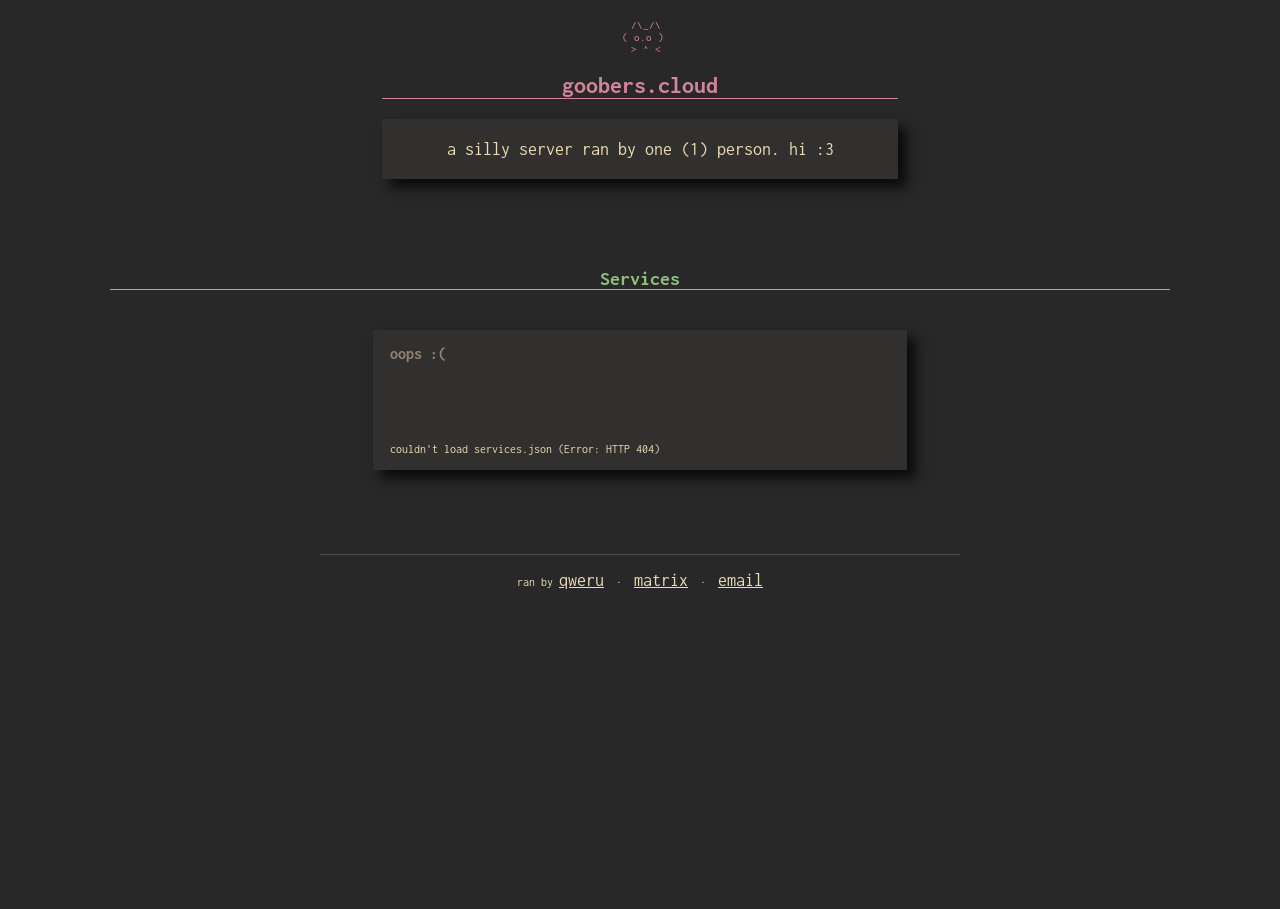
==== files/static-www/index.html @ 4d997ca3 "feat: nginx through wg" ====
<!doctype html>
<html lang="en">
    <head>
        <meta charset="UTF-8" />
        <meta name="viewport" content="width=device-width, initial-scale=1.0" />
        <meta
            name="description"
            content="goobers.cloud — a silly server ran by one (1) person."
        />
        <link rel="preconnect" href="https://fonts.googleapis.com" />
        <link
            rel="preconnect"
            href="https://fonts.gstatic.com"
            crossorigin
        />
        <link
            href="https://fonts.googleapis.com/css2?family=Inconsolata:wght@400;700&display=swap"
            rel="stylesheet"
        />
        <link rel="stylesheet" href="./css/main.css" />
        <title>goobers.cloud :3</title>
    </head>
    <body>
        <div class="outer">
            <div class="container container-center">
                <div class="col">
                    <pre class="ascii purple">  /\_/\
 ( o.o )
  &gt; ^ &lt;</pre>
                    <h1 class="purple">goobers.cloud</h1>
                    <div class="box box-purple">
                        <p>
                            a silly server ran by one (1) person. hi :3
                        </p>
                    </div>
                </div>
            </div>
        </div>

        <div class="outer">
            <div class="container container-column">
                <h2 class="aqua text-center">Services</h2>
                <div id="services" class="container container-services">
                    <div class="col">
                        <div class="box box-gray service">
                            <span class="service-name">loading...</span>
                            <span class="service-desc small"
                                >fetching services.json :3</span
                            >
                        </div>
                    </div>
                </div>
                <noscript>
                    <div class="box box-gray service placeholder">
                        <span class="service-name">oops :(</span>
                        <span class="service-desc small"
                            >enable javascript to see the services</span
                        >
                    </div>
                </noscript>
            </div>
        </div>

        <div class="outer footer">
            <div class="container">
                <div class="col">
                    <div class="center-text">
                        <p class="small">
                            ran by
                            <a href="https://qweru.xyz/">qweru</a>
                            &nbsp;·&nbsp;
                            <a href="https://matrix.to/#/@qweru:m.gayboi.club"
                                >matrix</a
                            >
                            &nbsp;·&nbsp;
                            <a href="mailto:itsqweru@proton.me">email</a>
                        </p>
                    </div>
                </div>
            </div>
        </div>

        <script src="./js/services.js"></script>
    </body>
</html>
---- files/static-www/css/main.css ----
:root {
    --box-w: 500px;
    --box-w-alt: 150px;
    --blur: 1.75rem;
    --box-blur: calc(0.5 * var(--blur));
    --glow: #ebdbb2;
    --size: 12rem;
    --font-size: 1.5;
    --bg-blur: 3px;
    --offset-height: 30vh;
}

html {
    width: 100%;
    height: 100%;
    min-height: 101vh;
}

body {
    overflow-x: visible;
    width: 100%;
    height: 100%;
    min-height: 101vh;
    color: #ebdbb2;
    margin: 0;
    padding: 0;
    scrollbar-width: none;

    background-color: #282828;
    background-image: radial-gradient(
        color-mix(in Oklch, var(--glow), #000 20%) 0.1px,
        transparent 0.5px
    );
    background-position: -10px -10px;
    background-size: 20px 20px;
    background-attachment: fixed;
}

body::before {
    content: "";
    position: fixed;
    inset: 0;
    background: linear-gradient(135deg, #b16286, #458588, #689d6a);
    pointer-events: none;
    z-index: 0;
}

body::after {
    content: "";
    position: fixed;
    inset: 0;
    background-image: radial-gradient(transparent 0.1px, #282828 0.5px);
    background-position: -10px -10px;
    background-size: 20px 20px;
    background-attachment: fixed;
    pointer-events: none;
    z-index: 1;
}

body > * {
    position: relative;
    z-index: 2;
}

body::-webkit-scrollbar {
    display: none;
}

* {
    font-family: "Inconsolata", monospace;
    font-size: calc(20px * var(--font-size));
    color: var(--glow);
    /*border: 1px solid red;*/
}

p {
    font-size: calc(18px * var(--font-size));
}

a {
    font-size: calc(18px * var(--font-size));
}

h1 {
    font-size: calc(24px * var(--font-size));
    border-bottom: 1px solid currentColor;
    margin-bottom: 20px;
}

h2 {
    font-size: calc(20px * var(--font-size));
    border-bottom: 1px solid currentColor;
    margin-bottom: 20px;
}

.center-text {
    text-align: center;
}

.box {
    width: var(--box-w);

    text-wrap: wrap;

    padding-left: 5px;
    padding-right: 5px;
    padding-top: 0px;
    padding-bottom: 0px;

    --glow-color: var(--glow);
    --glow-size: calc(12.5px * var(--font-size));

    --color: #00000000;
    --shadow-color: color-mix(
        in Oklch,
        color-mix(in Oklch, var(--glow-color), transparent 100%),
        #000 80%
    );

    --offset: calc(8px * var(--font-size));

    background-color: color-mix(in Oklch, var(--color), transparent 95%);
    border: 3px solid var(--color);

    transition: 0.1s all;
    box-shadow: var(--offset) var(--offset) var(--glow-size) 0px
        var(--shadow-color);
    border-radius: 0px;
    background-color: #32302f;
    z-index: 1;
}

.box:hover {
    transition: 0.1s all;
}

.box-green {
    --glow-color: #b8bb26;
}

.box-yellow {
    --glow-color: #fabd2f;
}

.box-red {
    --glow-color: #fb4934;
}

.box-purple {
    --glow-color: #d3869b;
}

.box-aqua {
    --glow-color: #8ec07c;
}

.box-blue {
    --glow-color: #83a598;
}

.box-gray {
    --glow-color: #928374;
}

.purple {
    color: #d3869b;
}

.aqua {
    color: #8ec07c;
}

.blue {
    color: #83a598;
}

.green {
    color: #b8bb26;
}

.yellow {
    color: #fabd2f;
}

.red {
    color: #fb4934;
}

.gray {
    color: #928374;
}

.smallish {
    font-size: calc(15px * var(--font-size));
}

.small {
    font-size: calc(12px * var(--font-size));
}

.italic {
    font-style: italic;
}

.strong {
    font-weight: bold;
    font-size: calc(10px * var(--font-size));
}

body {
    margin: 0;
    min-height: 100vh;
}

.outer {
    width: 100%;
    display: flex;
    justify-content: center;
}

.outer + .outer {
    margin-top: 32px;
}

.container {
    display: flex;
    gap: 20px;
    padding: 20px;
    width: fit-content;
}

.container-center {
    text-align: center;
}

.container-column {
    flex-direction: column;
    width: min(1100px, 100%);
    box-sizing: border-box;
}

.col {
    flex: 1;
}

.ascii {
    margin: 0;
    line-height: 1.1;
    font-size: calc(11px * var(--font-size));
}

.text-center {
    text-align: center;
}

.footer .container {
    width: min(640px, 100%);
}

.footer p {
    border-top: 1px solid #504945;
    padding-top: 16px;
}

.container-services {
    flex-wrap: wrap;
    justify-content: center;
    width: min(1100px, 100%);
    padding: 0;
    box-sizing: border-box;
}

.container-services .col {
    flex: 0 1 auto;
    display: flex;
}

.container-services .box {
    padding: 12px 14px;
    margin-bottom: 0;
}

.service {
    display: flex;
    flex-direction: column;
    gap: 8px;
    min-height: 110px;
    text-decoration: none;
    animation: fade-up 0.45s ease both;
}

.container-services .col:nth-child(1) .service {
    animation-delay: 0.02s;
}

.container-services .col:nth-child(2) .service {
    animation-delay: 0.08s;
}

.container-services .col:nth-child(3) .service {
    animation-delay: 0.14s;
}

.container-services .col:nth-child(4) .service {
    animation-delay: 0.2s;
}

.container-services .col:nth-child(5) .service {
    animation-delay: 0.26s;
}

.container-services .col:nth-child(n + 6) .service {
    animation-delay: 0.32s;
}

@keyframes fade-up {
    from {
        opacity: 0;
        transform: translateY(10px);
    }
    to {
        opacity: 1;
        transform: translateY(0);
    }
}

@media (prefers-reduced-motion: reduce) {
    .service {
        animation: none;
    }
}

.service:hover {
    border-color: var(--glow-color);
    box-shadow: var(--offset) var(--offset) var(--glow-size) 0px
        color-mix(in Oklch, var(--glow-color), #000 40%);
}

.service-name {
    color: var(--glow-color);
    font-size: calc(16px * var(--font-size));
    font-weight: bold;
}

.service-desc {
    margin-top: auto;
}

.placeholder {
    border-style: dashed;
}

@media only screen and (max-width: 3000px) {
    :root {
        --font-size: 1;
    }
}

@media only screen and (max-width: 700px) {
    :root {
        --box-w: 60vw;
        --box-w-alt: 20vw;
        --font-size: 0.9;
    }
}

@media only screen and (max-width: 400px) {
    :root {
        --font-size: 0.6;
    }
}
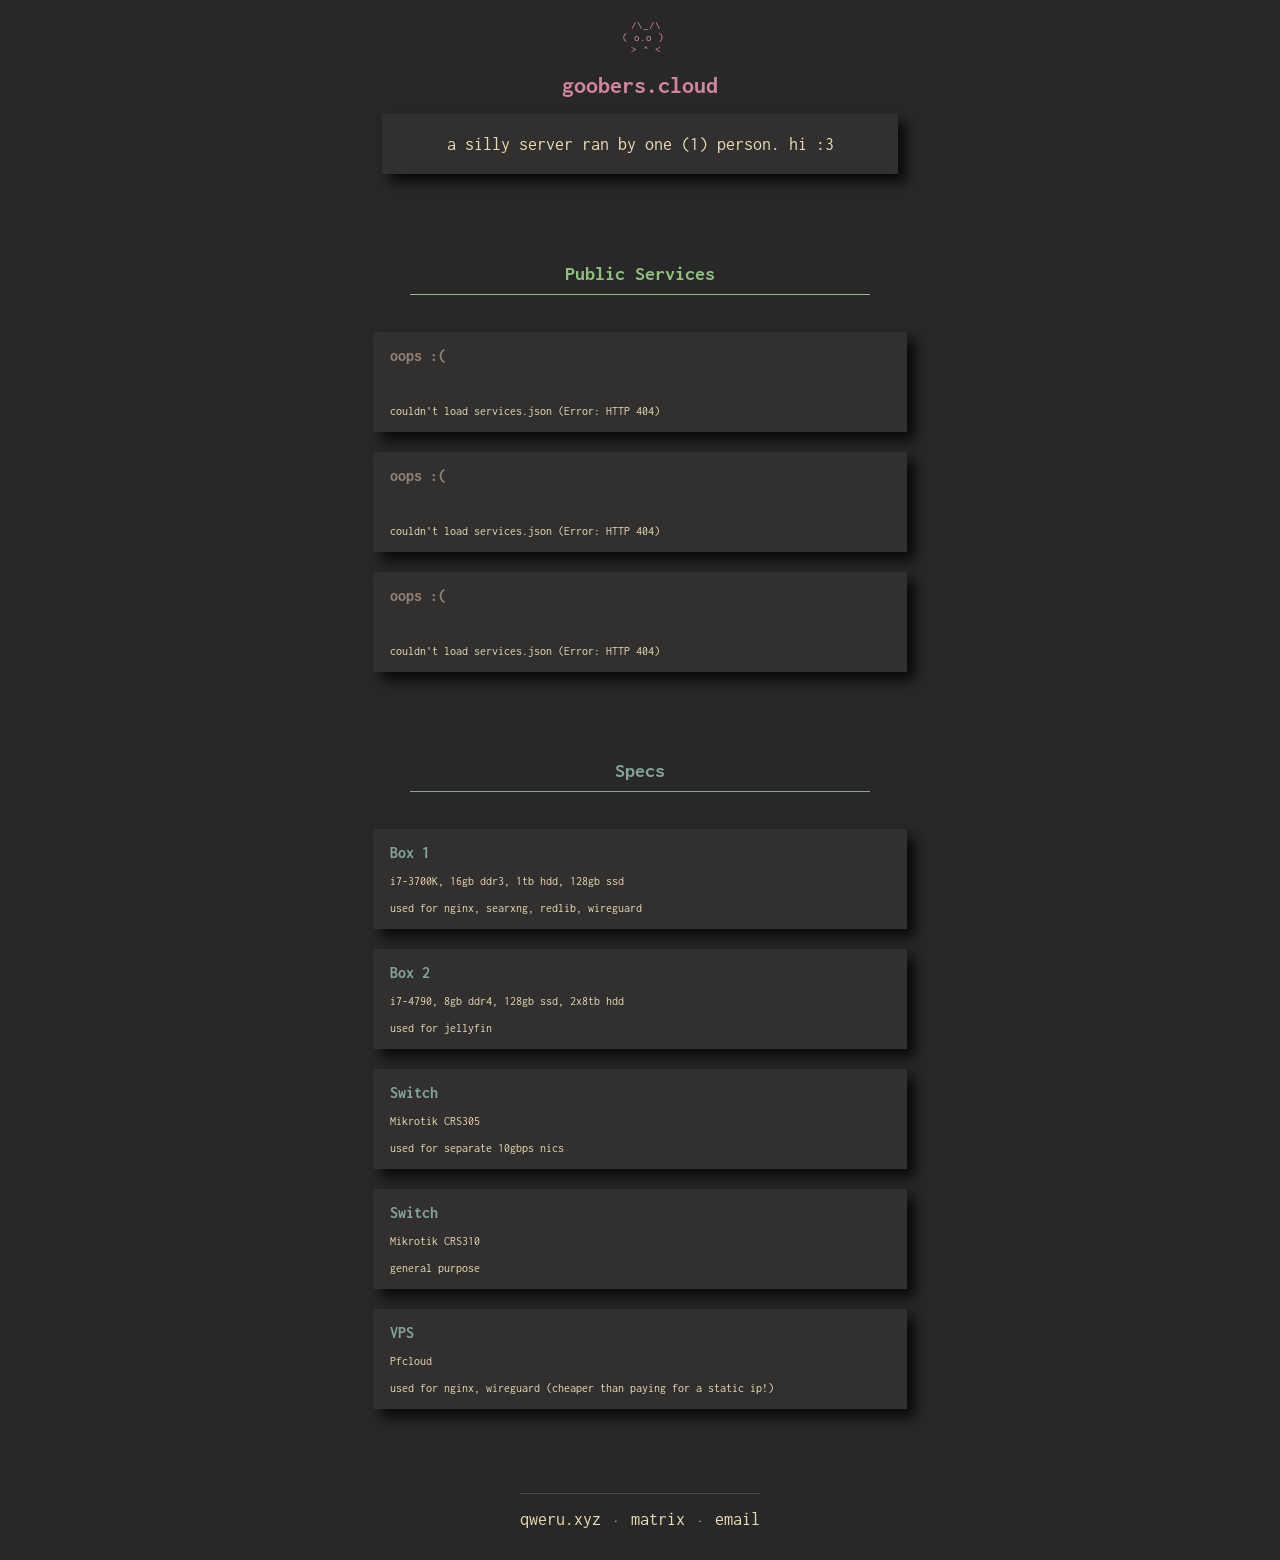
==== commit 5bbf31c8: "feat: specs" ====
--- a/files/static-www/index.html
+++ b/files/static-www/index.html
@@ -3,16 +3,9 @@
     <head>
         <meta charset="UTF-8" />
         <meta name="viewport" content="width=device-width, initial-scale=1.0" />
-        <meta
-            name="description"
-            content="goobers.cloud — a silly server ran by one (1) person."
-        />
+        <meta name="description" content="silly server" />
         <link rel="preconnect" href="https://fonts.googleapis.com" />
-        <link
-            rel="preconnect"
-            href="https://fonts.gstatic.com"
-            crossorigin
-        />
+        <link rel="preconnect" href="https://fonts.gstatic.com" crossorigin />
         <link
             href="https://fonts.googleapis.com/css2?family=Inconsolata:wght@400;700&display=swap"
             rel="stylesheet"
@@ -24,14 +17,13 @@
         <div class="outer">
             <div class="container container-center">
                 <div class="col">
-                    <pre class="ascii purple">  /\_/\
+                    <pre class="ascii purple">
+  /\_/\
  ( o.o )
   &gt; ^ &lt;</pre>
                     <h1 class="purple">goobers.cloud</h1>
                     <div class="box box-purple">
-                        <p>
-                            a silly server ran by one (1) person. hi :3
-                        </p>
+                        <p>a silly server ran by one (1) person. hi :3</p>
                     </div>
                 </div>
             </div>
@@ -39,7 +31,7 @@
 
         <div class="outer">
             <div class="container container-column">
-                <h2 class="aqua text-center">Services</h2>
+                <h2 class="aqua text-center">Public Services</h2>
                 <div id="services" class="container container-services">
                     <div class="col">
                         <div class="box box-gray service">
@@ -61,13 +53,79 @@
             </div>
         </div>
 
+        <div class="outer">
+            <div class="container container-column">
+                <h2 class="blue text-center">Specs</h2>
+                <div class="container container-services">
+                    <div class="col">
+                        <div class="box box-blue service spec">
+                            <span class="service-name">Box 1</span>
+                            <span class="service-desc small lh"
+                                >i7-3700K, 16gb ddr3, 1tb hdd, 128gb ssd</span
+                            >
+                            <span class="service-desc small lh"
+                                >used for nginx, searxng, redlib,
+                                wireguard</span
+                            >
+                        </div>
+                    </div>
+                    <div class="col">
+                        <div class="box box-blue service">
+                            <span class="service-name">Box 2</span>
+                            <span class="service-desc small"
+                                >i7-4790, 8gb ddr4, 128gb ssd, 2x8tb hdd
+                            </span>
+                            <span class="service-desc small lh"
+                                >used for jellyfin</span
+                            >
+                        </div>
+                    </div>
+                </div>
+                <div class="container container-services">
+                    <div class="col">
+                        <div class="box box-blue service">
+                            <span class="service-name">Switch</span>
+                            <span class="service-desc small"
+                                >Mikrotik CRS305</span
+                            >
+                            <span class="service-desc small"
+                                >used for separate 10gbps nics</span
+                            >
+                        </div>
+                    </div>
+                    <div class="col">
+                        <div class="box box-blue service">
+                            <span class="service-name">Switch</span>
+                            <span class="service-desc small"
+                                >Mikrotik CRS310</span
+                            >
+                            <span class="service-desc small"
+                                >general purpose</span
+                            >
+                        </div>
+                    </div>
+                </div>
+                <div class="container container-services">
+                    <div class="col">
+                        <div class="box box-blue service">
+                            <span class="service-name">VPS</span>
+                            <span class="service-desc small">Pfcloud</span>
+                            <span class="service-desc small"
+                                >used for nginx, wireguard (cheaper than paying
+                                for a static ip!)</span
+                            >
+                        </div>
+                    </div>
+                </div>
+            </div>
+        </div>
+
         <div class="outer footer">
             <div class="container">
                 <div class="col">
                     <div class="center-text">
                         <p class="small">
-                            ran by
-                            <a href="https://qweru.xyz/">qweru</a>
+                            <a href="https://qweru.xyz/">qweru.xyz</a>
                             &nbsp;·&nbsp;
                             <a href="https://matrix.to/#/@qweru:m.gayboi.club"
                                 >matrix</a
--- a/files/static-www/css/main.css
+++ b/files/static-www/css/main.css
@@ -79,18 +79,18 @@
 
 a {
     font-size: calc(18px * var(--font-size));
+    text-decoration: none;
 }
 
 h1 {
     font-size: calc(24px * var(--font-size));
-    border-bottom: 1px solid currentColor;
-    margin-bottom: 20px;
+    /*border-bottom: 1px solid currentColor;*/
 }
 
 h2 {
     font-size: calc(20px * var(--font-size));
     border-bottom: 1px solid currentColor;
-    margin-bottom: 20px;
+    padding-bottom: 10px;
 }
 
 .center-text {
@@ -235,7 +235,7 @@
 
 .container-column {
     flex-direction: column;
-    width: min(1100px, 100%);
+    width: min(500px, 100%);
     box-sizing: border-box;
 }
 
@@ -253,10 +253,6 @@
     text-align: center;
 }
 
-.footer .container {
-    width: min(640px, 100%);
-}
-
 .footer p {
     border-top: 1px solid #504945;
     padding-top: 16px;
@@ -265,7 +261,7 @@
 .container-services {
     flex-wrap: wrap;
     justify-content: center;
-    width: min(1100px, 100%);
+    width: min(500px, 100%);
     padding: 0;
     box-sizing: border-box;
 }
@@ -284,7 +280,7 @@
     display: flex;
     flex-direction: column;
     gap: 8px;
-    min-height: 110px;
+    min-height: 70px;
     text-decoration: none;
     animation: fade-up 0.45s ease both;
 }
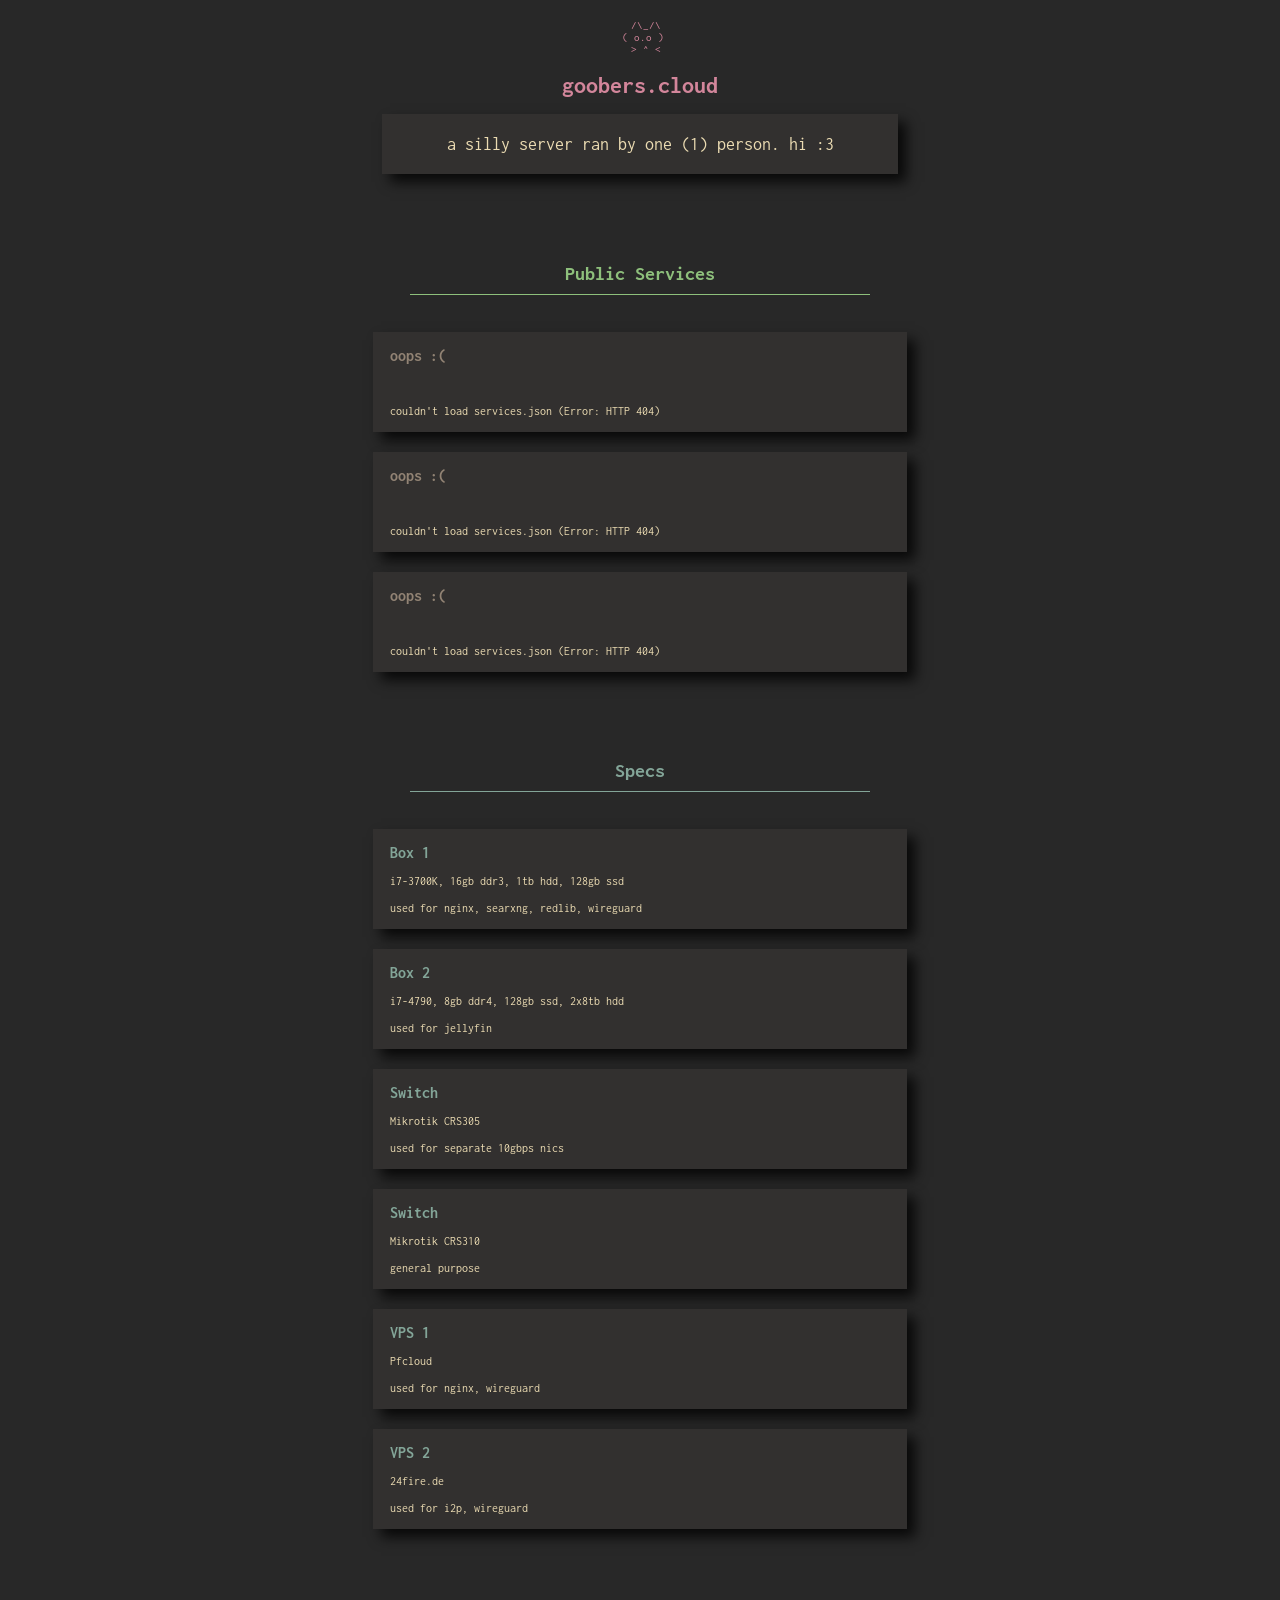
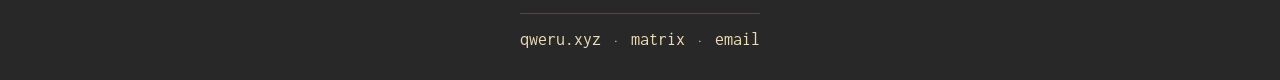
==== commit 9d6a87cc: "feat: sable" ====
--- a/files/static-www/index.html
+++ b/files/static-www/index.html
@@ -108,11 +108,19 @@
                 <div class="container container-services">
                     <div class="col">
                         <div class="box box-blue service">
-                            <span class="service-name">VPS</span>
+                            <span class="service-name">VPS 1</span>
                             <span class="service-desc small">Pfcloud</span>
                             <span class="service-desc small"
-                                >used for nginx, wireguard (cheaper than paying
-                                for a static ip!)</span
+                                >used for nginx, wireguard</span
+                            >
+                        </div>
+                    </div>
+                    <div class="col">
+                        <div class="box box-blue service">
+                            <span class="service-name">VPS 2</span>
+                            <span class="service-desc small">24fire.de</span>
+                            <span class="service-desc small"
+                                >used for i2p, wireguard</span
                             >
                         </div>
                     </div>
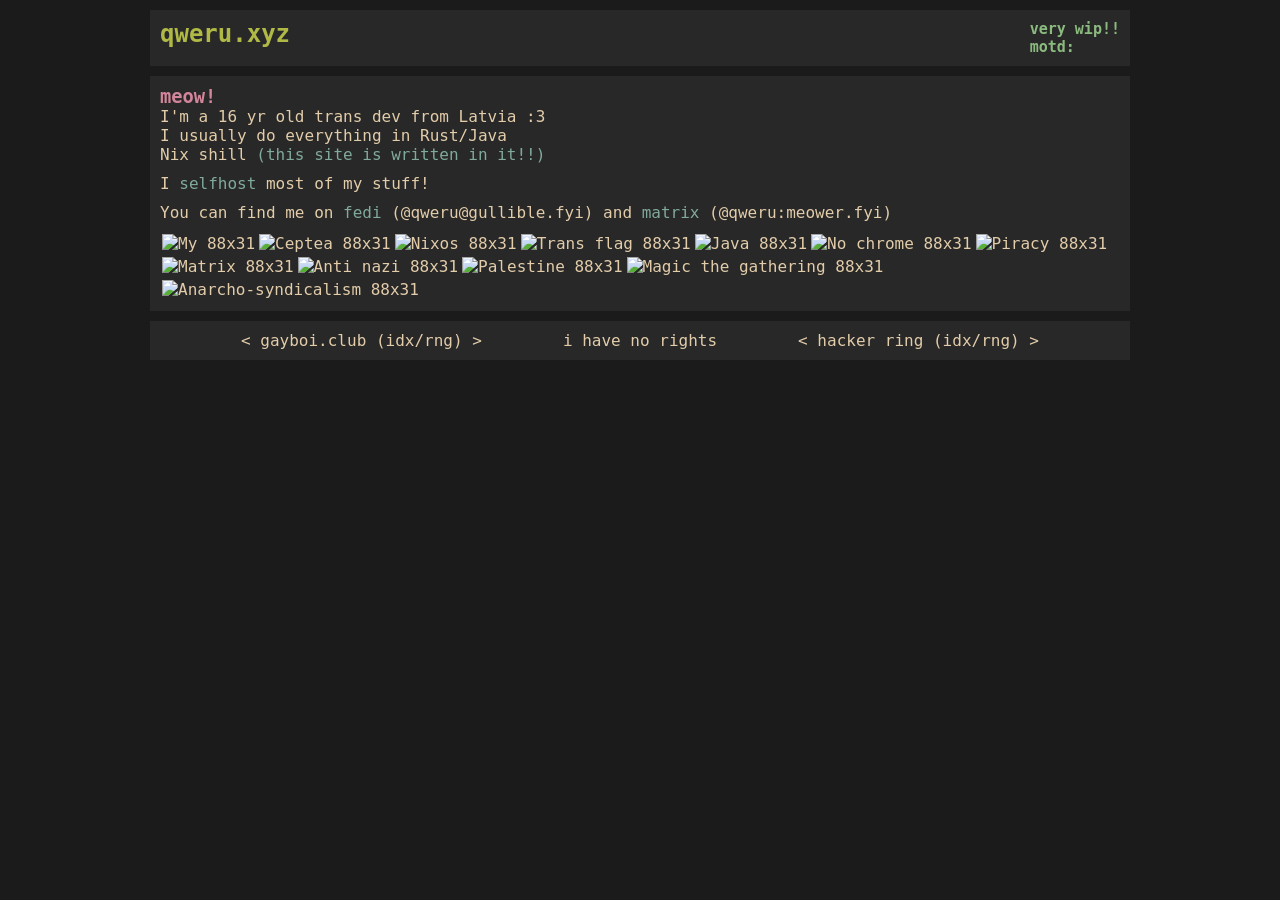
==== commit 70e59a3f: "webbed site" ====
--- a/files/static-www/index.html
+++ b/files/static-www/index.html
@@ -1,151 +1,5 @@
-<!doctype html>
-<html lang="en">
-    <head>
-        <meta charset="UTF-8" />
-        <meta name="viewport" content="width=device-width, initial-scale=1.0" />
-        <meta name="description" content="silly server" />
-        <link rel="preconnect" href="https://fonts.googleapis.com" />
-        <link rel="preconnect" href="https://fonts.gstatic.com" crossorigin />
-        <link
-            href="https://fonts.googleapis.com/css2?family=Inconsolata:wght@400;700&display=swap"
-            rel="stylesheet"
-        />
-        <link rel="stylesheet" href="./css/main.css" />
-        <title>goobers.cloud :3</title>
-    </head>
-    <body>
-        <div class="outer">
-            <div class="container container-center">
-                <div class="col">
-                    <pre class="ascii purple">
-  /\_/\
- ( o.o )
-  &gt; ^ &lt;</pre>
-                    <h1 class="purple">goobers.cloud</h1>
-                    <div class="box box-purple">
-                        <p>a silly server ran by one (1) person. hi :3</p>
-                    </div>
-                </div>
-            </div>
-        </div>
-
-        <div class="outer">
-            <div class="container container-column">
-                <h2 class="aqua text-center">Public Services</h2>
-                <div id="services" class="container container-services">
-                    <div class="col">
-                        <div class="box box-gray service">
-                            <span class="service-name">loading...</span>
-                            <span class="service-desc small"
-                                >fetching services.json :3</span
-                            >
-                        </div>
-                    </div>
-                </div>
-                <noscript>
-                    <div class="box box-gray service placeholder">
-                        <span class="service-name">oops :(</span>
-                        <span class="service-desc small"
-                            >enable javascript to see the services</span
-                        >
-                    </div>
-                </noscript>
-            </div>
-        </div>
-
-        <div class="outer">
-            <div class="container container-column">
-                <h2 class="blue text-center">Specs</h2>
-                <div class="container container-services">
-                    <div class="col">
-                        <div class="box box-blue service spec">
-                            <span class="service-name">Box 1</span>
-                            <span class="service-desc small lh"
-                                >i7-3700K, 16gb ddr3, 1tb hdd, 128gb ssd</span
-                            >
-                            <span class="service-desc small lh"
-                                >used for nginx, searxng, redlib,
-                                wireguard</span
-                            >
-                        </div>
-                    </div>
-                    <div class="col">
-                        <div class="box box-blue service">
-                            <span class="service-name">Box 2</span>
-                            <span class="service-desc small"
-                                >i7-4790, 8gb ddr4, 128gb ssd, 2x8tb hdd
-                            </span>
-                            <span class="service-desc small lh"
-                                >used for jellyfin</span
-                            >
-                        </div>
-                    </div>
-                </div>
-                <div class="container container-services">
-                    <div class="col">
-                        <div class="box box-blue service">
-                            <span class="service-name">Switch</span>
-                            <span class="service-desc small"
-                                >Mikrotik CRS305</span
-                            >
-                            <span class="service-desc small"
-                                >used for separate 10gbps nics</span
-                            >
-                        </div>
-                    </div>
-                    <div class="col">
-                        <div class="box box-blue service">
-                            <span class="service-name">Switch</span>
-                            <span class="service-desc small"
-                                >Mikrotik CRS310</span
-                            >
-                            <span class="service-desc small"
-                                >general purpose</span
-                            >
-                        </div>
-                    </div>
-                </div>
-                <div class="container container-services">
-                    <div class="col">
-                        <div class="box box-blue service">
-                            <span class="service-name">VPS 1</span>
-                            <span class="service-desc small">Pfcloud</span>
-                            <span class="service-desc small"
-                                >used for nginx, wireguard</span
-                            >
-                        </div>
-                    </div>
-                    <div class="col">
-                        <div class="box box-blue service">
-                            <span class="service-name">VPS 2</span>
-                            <span class="service-desc small">24fire.de</span>
-                            <span class="service-desc small"
-                                >used for i2p, wireguard</span
-                            >
-                        </div>
-                    </div>
-                </div>
-            </div>
-        </div>
-
-        <div class="outer footer">
-            <div class="container">
-                <div class="col">
-                    <div class="center-text">
-                        <p class="small">
-                            <a href="https://qweru.xyz/">qweru.xyz</a>
-                            &nbsp;·&nbsp;
-                            <a href="https://matrix.to/#/@qweru:m.gayboi.club"
-                                >matrix</a
-                            >
-                            &nbsp;·&nbsp;
-                            <a href="mailto:itsqweru@proton.me">email</a>
-                        </p>
-                    </div>
-                </div>
-            </div>
-        </div>
-
-        <script src="./js/services.js"></script>
-    </body>
-</html>
+<!DOCTYPE html><html><head><title>meow</title><style> *{color:var(--fg);font-family:"Inconsolata", monospace;margin:0;}.bg-aqua{--bg:var(--aqua);background-color:var(--aqua);}.bg-bg0{--bg:var(--bg0);background-color:var(--bg0);}.bg-bg1{--bg:var(--bg1);background-color:var(--bg1);}.bg-bgdim{--bg:var(--bgdim);background-color:var(--bgdim);}.bg-blue{--bg:var(--blue);background-color:var(--blue);}.bg-fg0{--bg:var(--fg0);background-color:var(--fg0);}.bg-green{--bg:var(--green);background-color:var(--green);}.bg-orange{--bg:var(--orange);background-color:var(--orange);}.bg-purple{--bg:var(--purple);background-color:var(--purple);}.bg-red{--bg:var(--red);background-color:var(--red);}.bg-yellow{--bg:var(--yellow);background-color:var(--yellow);}.block{display:block;}.bottom{align-self:flex-end;height:100%;}.button{margin:2px;}.center{display:flex;justify-content:center;}.content{background-color:var(--bg0);margin:auto;margin-top:10px;max-width:960px;padding:10px;}.edges{justify-content:space-between;}.fg-aqua{--fg:var(--aqua);}.fg-bg0{--fg:var(--bg0);}.fg-bg1{--fg:var(--bg1);}.fg-bgdim{--fg:var(--bgdim);}.fg-blue{--fg:var(--blue);}.fg-fg0{--fg:var(--fg0);}.fg-green{--fg:var(--green);}.fg-orange{--fg:var(--orange);}.fg-purple{--fg:var(--purple);}.fg-red{--fg:var(--red);}.fg-yellow{--fg:var(--yellow);}.flex{display:flex;}.footer{bottom:0;margin:10px auto;position:sticky;}.nav{display:flex;justify-content:space-evenly;width:100%;}.sep{margin-top:10px;}.small{font-size:10px;}.space{justify-content:space-evenly;}.webring > p > a{color:var(--fg);}:root{--aqua:#8bba7f;--bg:var(--bgdim);--bg0:#282828;--bg1:#32302f;--bgdim:#1b1b1b;--blue:#80aa9e;--fg:var(--fg0);--fg0:#e2cca9;--green:#b0b846;--orange:#f28534;--purple:#d3869b;--red:#f2594b;--yellow:#e9b143;}a{color:var(--blue);text-decoration:none !important;}body{background-color:var(--bgdim);height:100%;margin:0;width:100%;} </style></head><body><div class="box fg-green flex edges content"><h2 class=" flex"><span class=" bottom">qweru.xyz</span></h2><div class="small fg-aqua"><h2><span class=" bottom"> very wip!!</span><div class=" bottom"><span id="motd">motd: </span><script>fetch("https://api.goobers.cloud/status").then(function (content) {
+  let sheet = window.document.styleSheets[0];
+  sheet.insertRule('#motd::after { content: "' + content.text() + '"; }', sheet.cssRules.length);
+});
+</script></div></h2></div></div><div class="content"><h3 class=" fg-purple"><span>meow!</span></h3><section><p>I'm a 16 yr old trans dev from Latvia :3</p></section><section><p><span>I usually do everything in Rust/Java</span></p></section><section><p><span>Nix shill </span><a href="https://git.goobers.cloud/qweru/web-site">(this site is written in it!!)</a></p></section><section class=" sep"><p><span>I </span><a href="https://goobers.cloud">selfhost</a><span> most of my stuff!</span></p></section><section class=" sep"><p><span>You can find me on </span><a href="https://gullible.fyi/@qweru">fedi</a><span> (@qweru@gullible.fyi) and </span><a href="https://matrix.to/#/@qweru:meower.fyi">matrix</a><span> (@qweru:meower.fyi)</span></p></section><div class="sep buttons"><img alt="My 88x31" class=" button" src="/img/88x31.gif"><img alt="Ceptea 88x31" class=" button" src="https://ceptea.xyz/img/88x31.png"><img alt="Nixos 88x31" class=" button" src="/img/nixos.png"><img alt="Trans flag 88x31" class=" button" src="/img/flag-trans.png"><img alt="Java 88x31" class=" button" src="/img/java.gif"><img alt="No chrome 88x31" class=" button" src="/img/anythingbut.png"><img alt="Piracy 88x31" class=" button" src="/img/piracy-now.gif"><img alt="Matrix 88x31" class=" button" src="/img/matrix.png"><img alt="Anti nazi 88x31" class=" button" src="/img/antinazi.gif"><img alt="Palestine 88x31" class=" button" src="/img/palestine.gif"><img alt="Magic the gathering  88x31" class=" button" src="/img/mtg.gif"><img alt="Anarcho-syndicalism 88x31" class=" button" src="/img/anarchy.png"></div></div><div class="footer center space content footer center webring"><p><a href="https://gayboi.club/api/webring/prev?id=qweru"><</a><span> gayboi.club </span><span>(</span><a href="https://gayboi.club/webring">idx</a><span>/</span><a href="https://gayboi.club/api/webring/random">rng</a><span>) </span><a href="https://gayboi.club/api/webring/next?id=qweru">></a></p><p>i have no rights</p><p><a href="https://ring.acab.dev/prev/e509ace26a"><</a><span> hacker ring </span><span>(</span><a href="https://ring.acab.dev/">idx</a><span>/</span><a href="https://ring.acab.dev/rand/e509ace26a">rng</a><span>) </span><a href="https://ring.acab.dev/next/e509ace26a">></a></p></div></body></html>
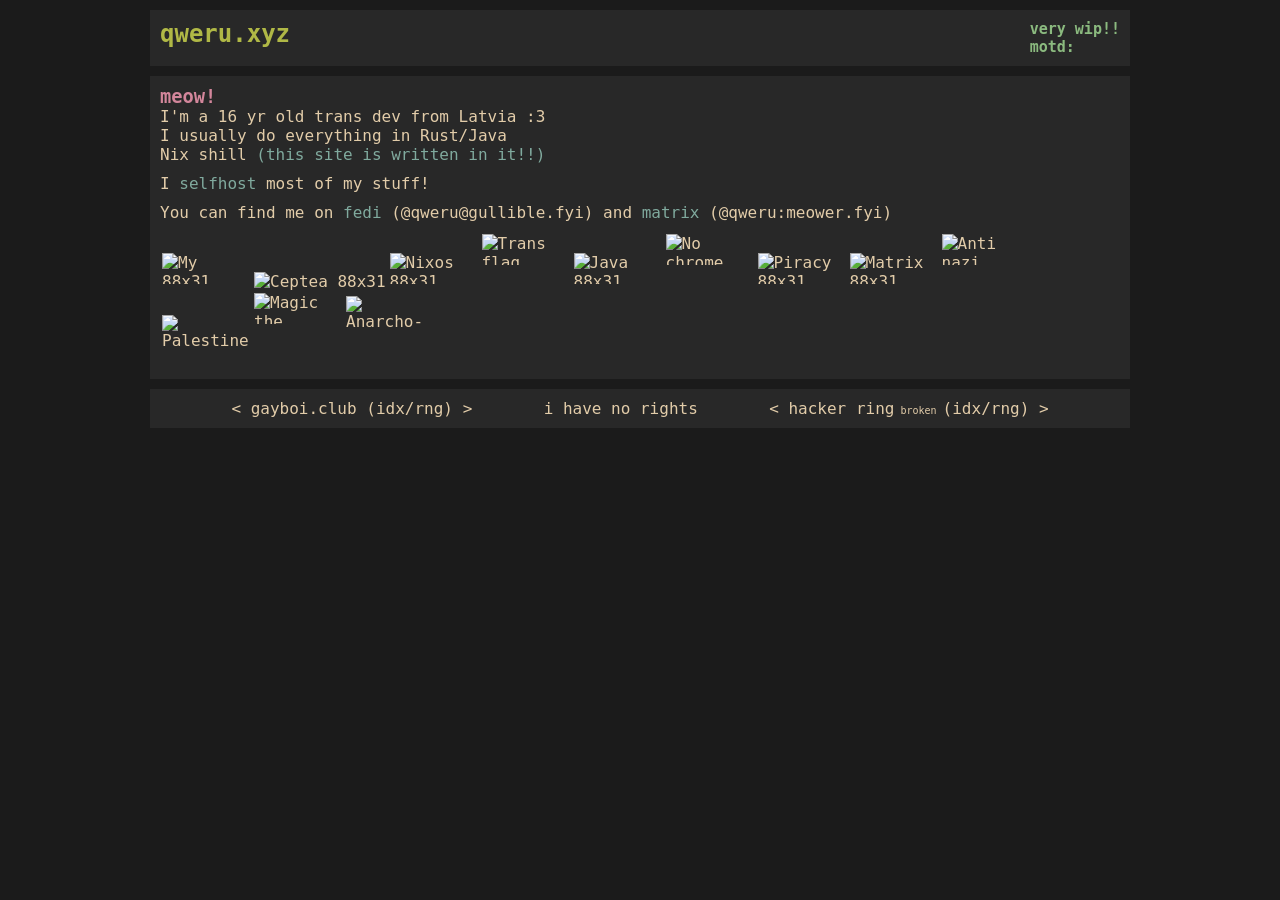
==== commit a59eea17: "jeijeoijd" ====
--- a/files/static-www/index.html
+++ b/files/static-www/index.html
@@ -1,5 +1,5 @@
-<!DOCTYPE html><html><head><title>meow</title><style> *{color:var(--fg);font-family:"Inconsolata", monospace;margin:0;}.bg-aqua{--bg:var(--aqua);background-color:var(--aqua);}.bg-bg0{--bg:var(--bg0);background-color:var(--bg0);}.bg-bg1{--bg:var(--bg1);background-color:var(--bg1);}.bg-bgdim{--bg:var(--bgdim);background-color:var(--bgdim);}.bg-blue{--bg:var(--blue);background-color:var(--blue);}.bg-fg0{--bg:var(--fg0);background-color:var(--fg0);}.bg-green{--bg:var(--green);background-color:var(--green);}.bg-orange{--bg:var(--orange);background-color:var(--orange);}.bg-purple{--bg:var(--purple);background-color:var(--purple);}.bg-red{--bg:var(--red);background-color:var(--red);}.bg-yellow{--bg:var(--yellow);background-color:var(--yellow);}.block{display:block;}.bottom{align-self:flex-end;height:100%;}.button{margin:2px;}.center{display:flex;justify-content:center;}.content{background-color:var(--bg0);margin:auto;margin-top:10px;max-width:960px;padding:10px;}.edges{justify-content:space-between;}.fg-aqua{--fg:var(--aqua);}.fg-bg0{--fg:var(--bg0);}.fg-bg1{--fg:var(--bg1);}.fg-bgdim{--fg:var(--bgdim);}.fg-blue{--fg:var(--blue);}.fg-fg0{--fg:var(--fg0);}.fg-green{--fg:var(--green);}.fg-orange{--fg:var(--orange);}.fg-purple{--fg:var(--purple);}.fg-red{--fg:var(--red);}.fg-yellow{--fg:var(--yellow);}.flex{display:flex;}.footer{bottom:0;margin:10px auto;position:sticky;}.nav{display:flex;justify-content:space-evenly;width:100%;}.sep{margin-top:10px;}.small{font-size:10px;}.space{justify-content:space-evenly;}.webring > p > a{color:var(--fg);}:root{--aqua:#8bba7f;--bg:var(--bgdim);--bg0:#282828;--bg1:#32302f;--bgdim:#1b1b1b;--blue:#80aa9e;--fg:var(--fg0);--fg0:#e2cca9;--green:#b0b846;--orange:#f28534;--purple:#d3869b;--red:#f2594b;--yellow:#e9b143;}a{color:var(--blue);text-decoration:none !important;}body{background-color:var(--bgdim);height:100%;margin:0;width:100%;} </style></head><body><div class="box fg-green flex edges content"><h2 class=" flex"><span class=" bottom">qweru.xyz</span></h2><div class="small fg-aqua"><h2><span class=" bottom"> very wip!!</span><div class=" bottom"><span id="motd">motd: </span><script>fetch("https://api.goobers.cloud/status").then(function (content) {
+<!DOCTYPE html><html><head><title>meow</title><style> *{color:var(--fg);font-family:"Inconsolata", monospace;margin:0;}.bg-aqua{--bg:var(--aqua);background-color:var(--aqua);}.bg-bg0{--bg:var(--bg0);background-color:var(--bg0);}.bg-bg1{--bg:var(--bg1);background-color:var(--bg1);}.bg-bgdim{--bg:var(--bgdim);background-color:var(--bgdim);}.bg-blue{--bg:var(--blue);background-color:var(--blue);}.bg-fg0{--bg:var(--fg0);background-color:var(--fg0);}.bg-green{--bg:var(--green);background-color:var(--green);}.bg-orange{--bg:var(--orange);background-color:var(--orange);}.bg-purple{--bg:var(--purple);background-color:var(--purple);}.bg-red{--bg:var(--red);background-color:var(--red);}.bg-yellow{--bg:var(--yellow);background-color:var(--yellow);}.block{display:block;}.bottom{align-self:flex-end;height:100%;}.button{margin:2px;max-height:31px;max-width:88px;}.center{display:flex;justify-content:center;}.content{background-color:var(--bg0);margin:auto;margin-top:10px;max-width:960px;padding:10px;}.edges{justify-content:space-between;}.fg-aqua{--fg:var(--aqua);}.fg-bg0{--fg:var(--bg0);}.fg-bg1{--fg:var(--bg1);}.fg-bgdim{--fg:var(--bgdim);}.fg-blue{--fg:var(--blue);}.fg-fg0{--fg:var(--fg0);}.fg-green{--fg:var(--green);}.fg-orange{--fg:var(--orange);}.fg-purple{--fg:var(--purple);}.fg-red{--fg:var(--red);}.fg-yellow{--fg:var(--yellow);}.flex{display:flex;}.footer{bottom:0;margin:10px auto;position:sticky;}.nav{display:flex;justify-content:space-evenly;width:100%;}.sep{margin-top:10px;}.small{font-size:10px;}.space{justify-content:space-evenly;}.webring > p > a{color:var(--fg);}:root{--aqua:#8bba7f;--bg:var(--bgdim);--bg0:#282828;--bg1:#32302f;--bgdim:#1b1b1b;--blue:#80aa9e;--fg:var(--fg0);--fg0:#e2cca9;--green:#b0b846;--orange:#f28534;--purple:#d3869b;--red:#f2594b;--yellow:#e9b143;}a{color:var(--blue);text-decoration:none !important;}body{background-color:var(--bgdim);height:100%;margin:0;width:100%;} </style></head><body><div class="box fg-green flex edges content"><h2 class=" flex"><span class=" bottom">qweru.xyz</span></h2><div class="small fg-aqua"><h2><span class=" bottom"> very wip!!</span><div class=" bottom"><span id="motd">motd: </span><script>fetch("https://api.goobers.cloud/status").then(content => content.text()).then(content => {
   let sheet = window.document.styleSheets[0];
-  sheet.insertRule('#motd::after { content: "' + content.text() + '"; }', sheet.cssRules.length);
+  sheet.insertRule('#motd::after { content: "' + content + '"; }', sheet.cssRules.length);
 });
-</script></div></h2></div></div><div class="content"><h3 class=" fg-purple"><span>meow!</span></h3><section><p>I'm a 16 yr old trans dev from Latvia :3</p></section><section><p><span>I usually do everything in Rust/Java</span></p></section><section><p><span>Nix shill </span><a href="https://git.goobers.cloud/qweru/web-site">(this site is written in it!!)</a></p></section><section class=" sep"><p><span>I </span><a href="https://goobers.cloud">selfhost</a><span> most of my stuff!</span></p></section><section class=" sep"><p><span>You can find me on </span><a href="https://gullible.fyi/@qweru">fedi</a><span> (@qweru@gullible.fyi) and </span><a href="https://matrix.to/#/@qweru:meower.fyi">matrix</a><span> (@qweru:meower.fyi)</span></p></section><div class="sep buttons"><img alt="My 88x31" class=" button" src="/img/88x31.gif"><img alt="Ceptea 88x31" class=" button" src="https://ceptea.xyz/img/88x31.png"><img alt="Nixos 88x31" class=" button" src="/img/nixos.png"><img alt="Trans flag 88x31" class=" button" src="/img/flag-trans.png"><img alt="Java 88x31" class=" button" src="/img/java.gif"><img alt="No chrome 88x31" class=" button" src="/img/anythingbut.png"><img alt="Piracy 88x31" class=" button" src="/img/piracy-now.gif"><img alt="Matrix 88x31" class=" button" src="/img/matrix.png"><img alt="Anti nazi 88x31" class=" button" src="/img/antinazi.gif"><img alt="Palestine 88x31" class=" button" src="/img/palestine.gif"><img alt="Magic the gathering  88x31" class=" button" src="/img/mtg.gif"><img alt="Anarcho-syndicalism 88x31" class=" button" src="/img/anarchy.png"></div></div><div class="footer center space content footer center webring"><p><a href="https://gayboi.club/api/webring/prev?id=qweru"><</a><span> gayboi.club </span><span>(</span><a href="https://gayboi.club/webring">idx</a><span>/</span><a href="https://gayboi.club/api/webring/random">rng</a><span>) </span><a href="https://gayboi.club/api/webring/next?id=qweru">></a></p><p>i have no rights</p><p><a href="https://ring.acab.dev/prev/e509ace26a"><</a><span> hacker ring </span><span>(</span><a href="https://ring.acab.dev/">idx</a><span>/</span><a href="https://ring.acab.dev/rand/e509ace26a">rng</a><span>) </span><a href="https://ring.acab.dev/next/e509ace26a">></a></p></div></body></html>+</script></div></h2></div></div><div class="content"><h3 class=" fg-purple"><span>meow!</span></h3><section><p>I'm a 16 yr old trans dev from Latvia :3</p></section><section><p><span>I usually do everything in Rust/Java</span></p></section><section><p><span>Nix shill </span><a href="https://git.goobers.cloud/qweru/web-site">(this site is written in it!!)</a></p></section><section class=" sep"><p><span>I </span><a href="https://goobers.cloud">selfhost</a><span> most of my stuff!</span></p></section><section class=" sep"><p><span>You can find me on </span><a href="https://gullible.fyi/@qweru">fedi</a><span> (@qweru@gullible.fyi) and </span><a href="https://matrix.to/#/@qweru:meower.fyi">matrix</a><span> (@qweru:meower.fyi)</span></p></section><div class="sep buttons"><img alt="My 88x31" class=" button" src="/img/88x31.gif"><a class=" button" href="https://ceptea.xyz"><img alt="Ceptea 88x31" src="https://ceptea.xyz/img/88x31.png"></a><img alt="Nixos 88x31" class=" button" src="/img/nixos.png"><img alt="Trans flag 88x31" class=" button" src="/img/flag-trans.png"><img alt="Java 88x31" class=" button" src="/img/java2.gif"><img alt="No chrome 88x31" class=" button" src="/img/anythingbut.gif"><img alt="Piracy 88x31" class=" button" src="/img/piracy-now.gif"><img alt="Matrix 88x31" class=" button" src="/img/matrix.png"><img alt="Anti nazi 88x31" class=" button" src="/img/antinazi.gif"><img alt="Palestine 88x31" class=" button" src="/img/palestine.gif"><img alt="Magic the gathering  88x31" class=" button" src="/img/mtg.gif"><img alt="Anarcho-syndicalism 88x31" class=" button" src="/img/anarchy.png"></div></div><div class="footer center space content footer center webring"><p><a href="https://gayboi.club/api/webring/prev?id=qweru"><</a><span> gayboi.club</span><span> </span><span>(</span><a href="https://gayboi.club/webring">idx</a><span>/</span><a href="https://gayboi.club/api/webring/random">rng</a><span>) </span><a href="https://gayboi.club/api/webring/next?id=qweru">></a></p><p>i have no rights</p><p><a href="https://ring.acab.dev/prev/e509ace26a"><</a><span> hacker ring</span><span class=" small bottom"> broken </span><span>(</span><a href="https://ring.acab.dev/">idx</a><span>/</span><a href="https://ring.acab.dev/rand/e509ace26a">rng</a><span>) </span><a href="https://ring.acab.dev/next/e509ace26a">></a></p></div></body></html>
